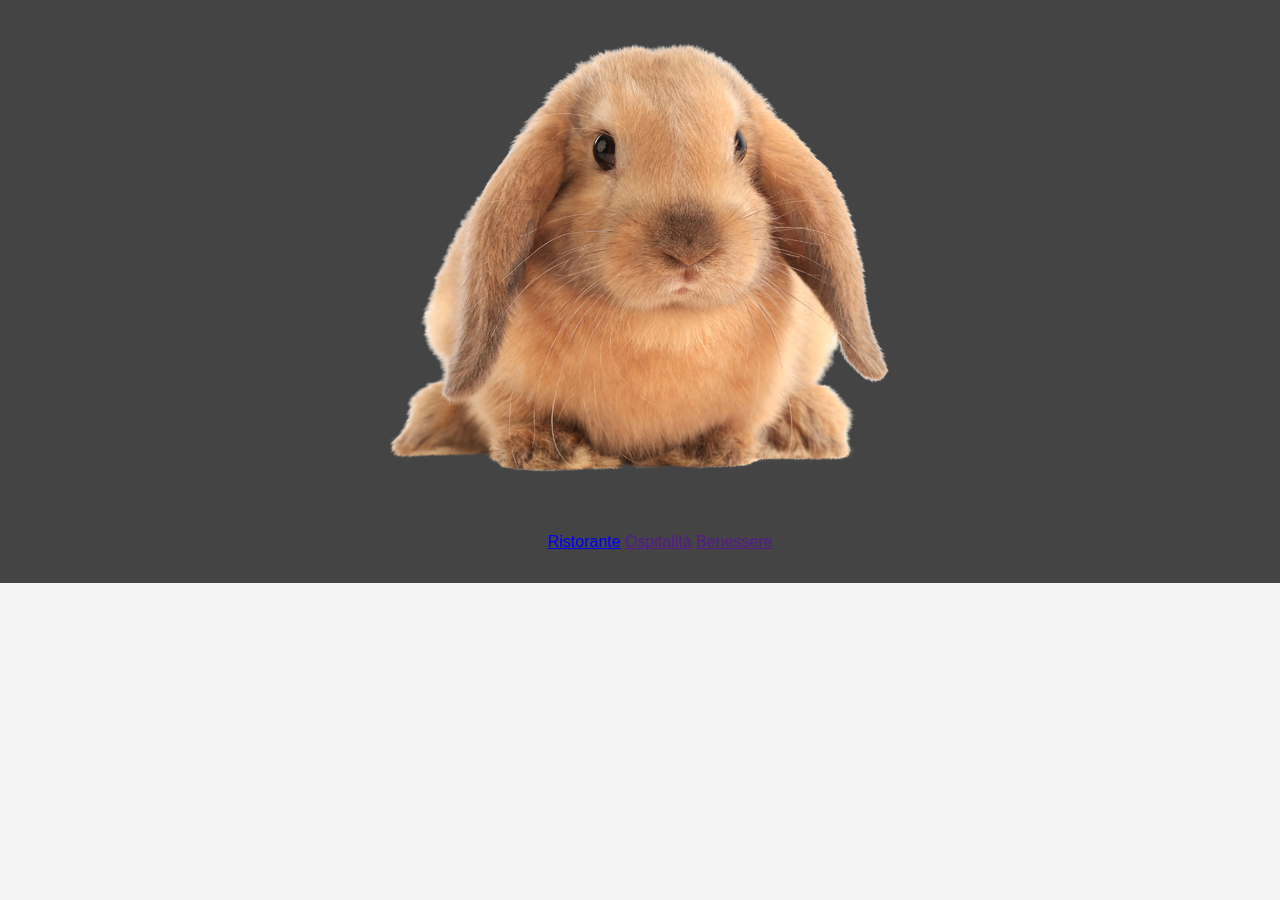
==== index.html @ ea019017 "Merge branch 'main' into Accomodation" ====
<!DOCTYPE html>
<html lang="en">
<head>
  <meta charset="UTF-8">
  <meta name="viewport" content="width=device-width, initial-scale=1.0">
  <title>Ristorante</title>
  <link rel="stylesheet" href="style.css">
</head>
<body>
  <nav>
    <img src="./src/logo.png" alt="">
    <ul>
      <a href="#home">Ristorante</a>
      <a href="">Ospitalità</a>
      <a href="">Benessere</a>
    </ul>
  </nav>

  <main>
    <img src="" alt="">
    <p></p>
  </main>

  <script src="script.js"></script>
</body>
</html>
---- style.css ----
h1{
    color:darkcyan;
    text-align-last: center;
    font-family:Georgia, 'Times New Roman', Times, serif
}
h2{
    font-family: 'Lucida Sans', 'Lucida Sans Regular', 'Lucida Grande', 'Lucida Sans Unicode', Geneva, Verdana, sans-serif;
}
body {
    font-family: Arial, sans-serif;
    margin: 0;
    padding: 0;
    background-color: #f4f4f4;
}

header {
    background-color: #333;
    color: #fff;
    text-align: center;
    padding: 1em;
}

nav {
    background-color: #444;
    color: #fff;
    text-align: center;
    padding: 1em;
}

section {
    padding: 2em;
}

footer {
    background-color: #333;
    color: #fff;
    text-align: center;
    padding: 1em;
    position: fixed;
    bottom: 0;
    width: 100%;
}
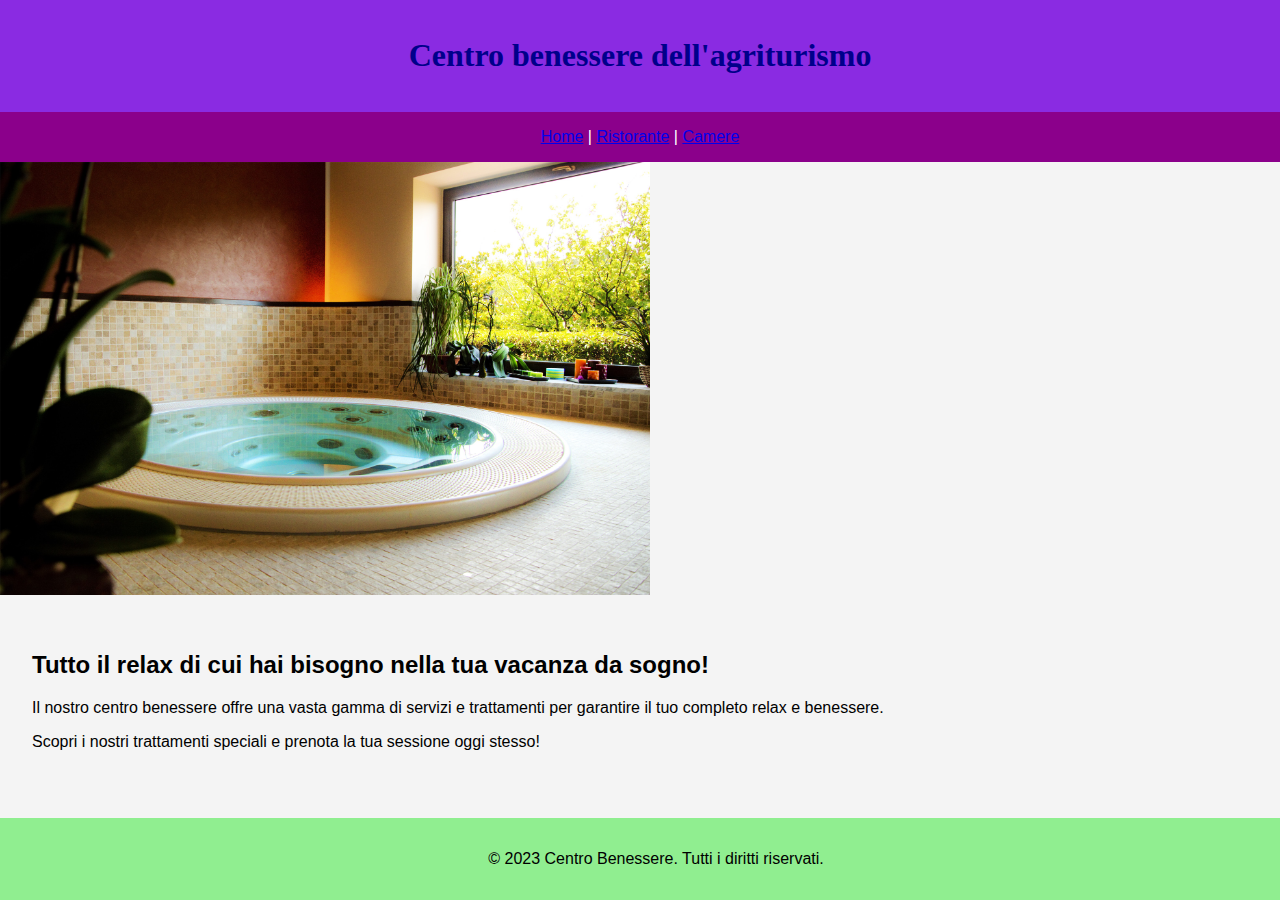
==== commit 36cb1f19: "css quasi completato e aggiunto anche un footer" ====
--- a/index.html
+++ b/index.html
@@ -1,26 +1,35 @@
 <!DOCTYPE html>
-<html lang="en">
+<html lang="it">
 <head>
-  <meta charset="UTF-8">
-  <meta name="viewport" content="width=device-width, initial-scale=1.0">
-  <title>Ristorante</title>
-  <link rel="stylesheet" href="style.css">
+    <meta charset="UTF-8">
+    <meta name="viewport" content="width=device-width, initial-scale=1.0">
+    <title>Benessere</title>
+    <link rel="stylesheet" href="style.css">
 </head>
 <body>
-  <nav>
-    <img src="./src/logo.png" alt="">
-    <ul>
-      <a href="#home">Ristorante</a>
-      <a href="">Ospitalità</a>
-      <a href="">Benessere</a>
-    </ul>
-  </nav>
+    <header>
+        <h1>Centro benessere dell'agriturismo</h1>
+    </header>
+    <nav>
+        <a href="home.html">Home</a> |
+        <a href="dining.html">Ristorante</a> |
+        <a href="accomodation.html">Camere</a>
+    </nav>
+    
+    <table>
+        <li>
+            <img src="centrobenessere.jpg" alt="Centrobenessere" width="650px">
+        </li>
+    </table>
 
-  <main>
-    <img src="" alt="">
-    <p></p>
-  </main>
+    <section>
+        <h2>Tutto il relax di cui hai bisogno nella tua vacanza da sogno!</h2>
+        <p>Il nostro centro benessere offre una vasta gamma di servizi e trattamenti per garantire il tuo completo relax e benessere.</p>
+        <p>Scopri i nostri trattamenti speciali e prenota la tua sessione oggi stesso!</p>
+    </section>
 
-  <script src="script.js"></script>
+    <footer>
+        <p>&copy; 2023 Centro Benessere. Tutti i diritti riservati.</p>
+    </footer>
 </body>
 </html>--- a/style.css
+++ b/style.css
@@ -1,5 +1,5 @@
 h1{
-    color:darkcyan;
+    color:darkblue;
     text-align-last: center;
     font-family:Georgia, 'Times New Roman', Times, serif
 }
@@ -14,14 +14,14 @@
 }
 
 header {
-    background-color: #333;
+    background-color:blueviolet;
     color: #fff;
     text-align: center;
     padding: 1em;
 }
 
 nav {
-    background-color: #444;
+    background-color:darkmagenta;
     color: #fff;
     text-align: center;
     padding: 1em;
@@ -32,8 +32,8 @@
 }
 
 footer {
-    background-color: #333;
-    color: #fff;
+    background-color: lightgreen;
+    color: black;
     text-align: center;
     padding: 1em;
     position: fixed;
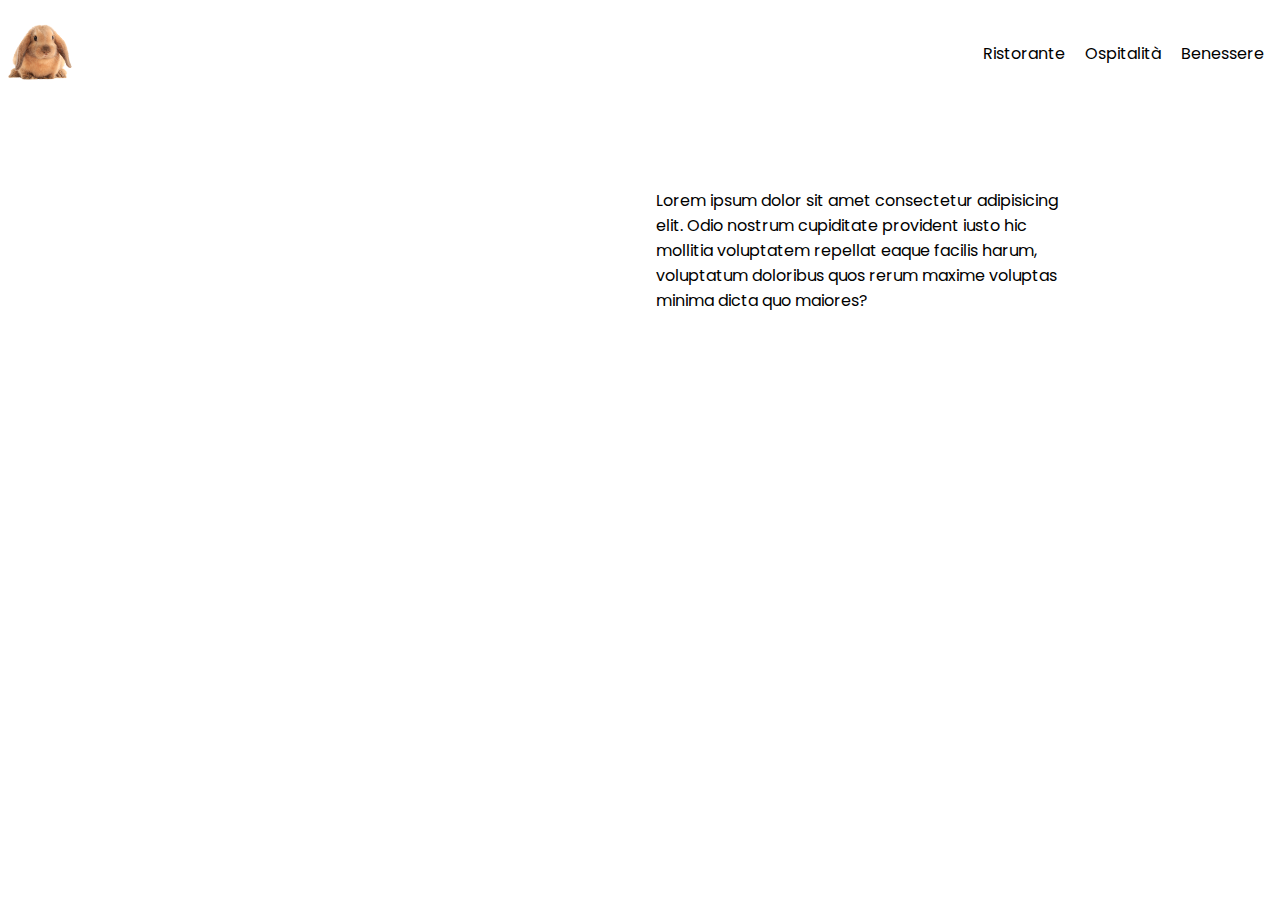
==== commit 26c76653: "feat: Finished style.css" ====
--- a/index.html
+++ b/index.html
@@ -1,35 +1,29 @@
 <!DOCTYPE html>
-<html lang="it">
+<html lang="en">
 <head>
-    <meta charset="UTF-8">
-    <meta name="viewport" content="width=device-width, initial-scale=1.0">
-    <title>Benessere</title>
-    <link rel="stylesheet" href="style.css">
+  <meta charset="UTF-8">
+  <meta name="viewport" content="width=device-width, initial-scale=1.0">
+  <title>Ristorante</title>
+  <link rel="stylesheet" href="style.css">
 </head>
 <body>
-    <header>
-        <h1>Centro benessere dell'agriturismo</h1>
-    </header>
-    <nav>
-        <a href="home.html">Home</a> |
-        <a href="dining.html">Ristorante</a> |
-        <a href="accomodation.html">Camere</a>
-    </nav>
-    
-    <table>
-        <li>
-            <img src="centrobenessere.jpg" alt="Centrobenessere" width="650px">
-        </li>
-    </table>
+  <nav>
+    <img src="./src/logo.png" alt="">
+    <ul>
+      <a href="#home">Ristorante</a>
+      <a href="">Ospitalità</a>
+      <a href="">Benessere</a>
+    </ul>
+  </nav>
 
-    <section>
-        <h2>Tutto il relax di cui hai bisogno nella tua vacanza da sogno!</h2>
-        <p>Il nostro centro benessere offre una vasta gamma di servizi e trattamenti per garantire il tuo completo relax e benessere.</p>
-        <p>Scopri i nostri trattamenti speciali e prenota la tua sessione oggi stesso!</p>
-    </section>
+  <main>
+    <img src="https://img.redbull.com/images/c_limit,w_1500,h_1000,f_auto,q_auto/redbullcom/2016/05/10/1331793850853_2/clash-royale-trucchi-e-consigli-1" alt="">
+    <div class="wrapper">
+      <p>Lorem ipsum dolor sit amet consectetur adipisicing elit. Odio nostrum cupiditate provident iusto hic mollitia
+        voluptatem repellat eaque facilis harum, voluptatum doloribus quos rerum maxime voluptas minima dicta quo maiores?</p>
+    </div>
+  </main>
 
-    <footer>
-        <p>&copy; 2023 Centro Benessere. Tutti i diritti riservati.</p>
-    </footer>
+  <script src="script.js"></script>
 </body>
 </html>--- a/style.css
+++ b/style.css
@@ -1,42 +1,76 @@
-h1{
-    color:darkblue;
-    text-align-last: center;
-    font-family:Georgia, 'Times New Roman', Times, serif
-}
-h2{
-    font-family: 'Lucida Sans', 'Lucida Sans Regular', 'Lucida Grande', 'Lucida Sans Unicode', Geneva, Verdana, sans-serif;
-}
-body {
-    font-family: Arial, sans-serif;
-    margin: 0;
-    padding: 0;
-    background-color: #f4f4f4;
+@import url('https://fonts.googleapis.com/css2?family=Poppins:wght@300;400;500&family=Roboto&display=swap');
+
+* {
+  margin: 0;
+  padding: 0;
 }
 
-header {
-    background-color:blueviolet;
-    color: #fff;
-    text-align: center;
-    padding: 1em;
+p {
+  color: black;
+  font-family: 'Poppins', sans-serif;
+}
+
+a {
+  color: black;
+  font-family: 'Poppins', sans-serif;
+  text-decoration: none;
 }
 
 nav {
-    background-color:darkmagenta;
-    color: #fff;
-    text-align: center;
-    padding: 1em;
+  display: flex;
+  flex-direction: row;
+
+  width: 100%;
+  height: 10vh;
+
+  align-items: center;
+
+  margin: 0.5rem;
 }
 
-section {
-    padding: 2em;
+nav img {
+  width: 5vw;
 }
 
-footer {
-    background-color: lightgreen;
-    color: black;
-    text-align: center;
-    padding: 1em;
-    position: fixed;
-    bottom: 0;
-    width: 100%;
+nav ul {
+  margin-left: auto;
+  margin-right: 1.5rem;
+
+  word-spacing: 1rem;
+}
+
+nav ul a {
+  text-decoration: none;
+}
+
+nav ul a:hover {
+  border-bottom: 1px solid black;
+}
+
+main {
+  margin-top: 10vh;
+
+  display: flex;
+  flex-direction: row;
+
+  width: 100%;
+}
+
+main .wrapper {
+  width: 100%;
+  display: flex;
+  justify-content: center;
+  align-items: center;
+}
+
+main .wrapper p  {
+  width: 50%;
+}
+
+main img {
+  width: 50%;
+
+  margin-left: 2rem;
+
+  border-radius: 5rem;
 }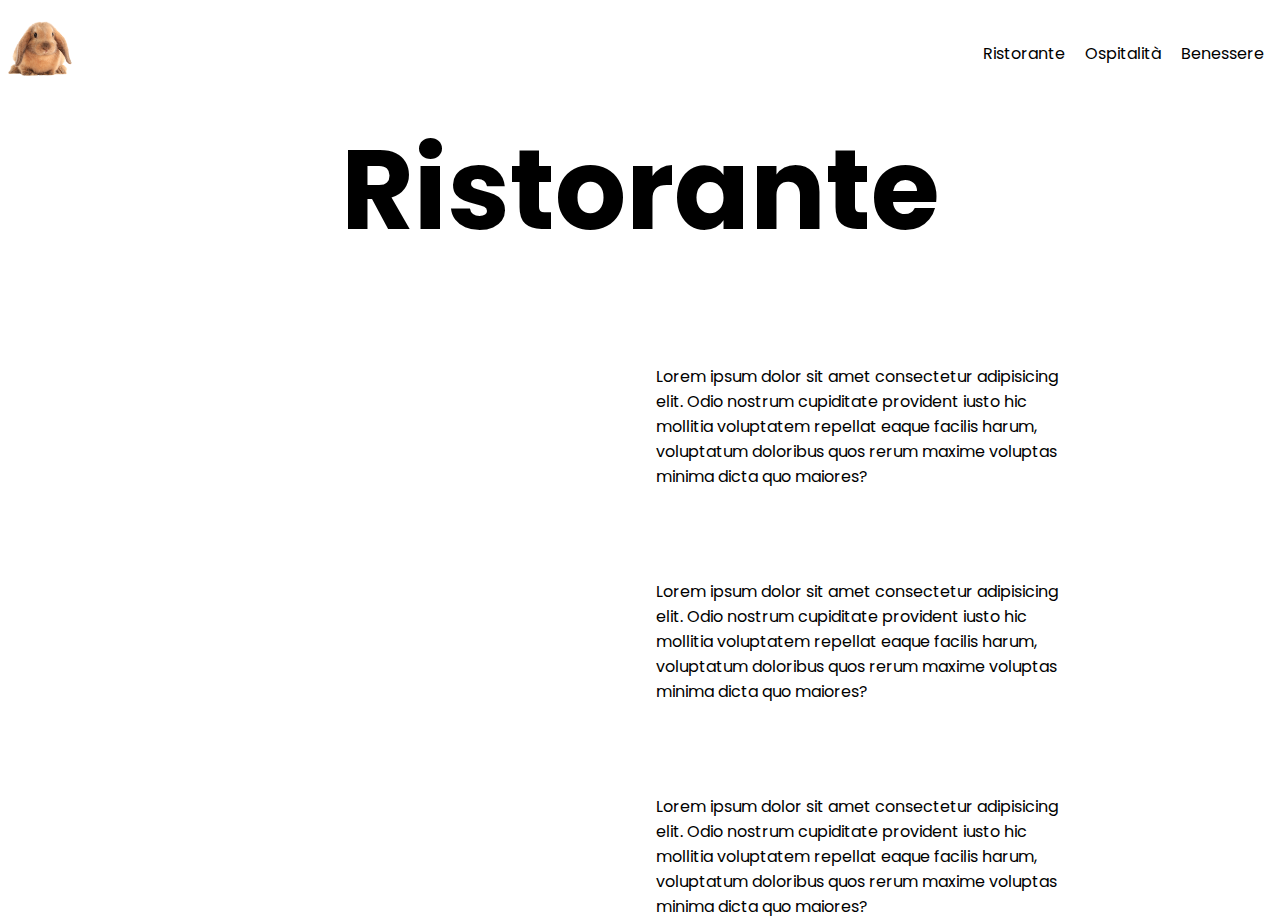
==== commit f544d953: "fix: Fixed index.html and style.css" ====
--- a/index.html
+++ b/index.html
@@ -8,7 +8,7 @@
 </head>
 <body>
   <nav>
-    <img src="./src/logo.png" alt="">
+    <a href="/"><img src="./src/logo.png" alt=""></a>
     <ul>
       <a href="#home">Ristorante</a>
       <a href="">Ospitalità</a>
@@ -16,13 +16,37 @@
     </ul>
   </nav>
 
-  <main>
+  <h1>Ristorante</h1>
+
+  <section>
     <img src="https://img.redbull.com/images/c_limit,w_1500,h_1000,f_auto,q_auto/redbullcom/2016/05/10/1331793850853_2/clash-royale-trucchi-e-consigli-1" alt="">
     <div class="wrapper">
       <p>Lorem ipsum dolor sit amet consectetur adipisicing elit. Odio nostrum cupiditate provident iusto hic mollitia
         voluptatem repellat eaque facilis harum, voluptatum doloribus quos rerum maxime voluptas minima dicta quo maiores?</p>
     </div>
-  </main>
+  </section>
+
+  <section>
+    <img
+      src="https://img.redbull.com/images/c_limit,w_1500,h_1000,f_auto,q_auto/redbullcom/2016/05/10/1331793850853_2/clash-royale-trucchi-e-consigli-1"
+      alt="">
+    <div class="wrapper">
+      <p>Lorem ipsum dolor sit amet consectetur adipisicing elit. Odio nostrum cupiditate provident iusto hic mollitia
+        voluptatem repellat eaque facilis harum, voluptatum doloribus quos rerum maxime voluptas minima dicta quo maiores?
+      </p>
+    </div>
+  </section>
+
+  <section>
+    <img
+      src="https://img.redbull.com/images/c_limit,w_1500,h_1000,f_auto,q_auto/redbullcom/2016/05/10/1331793850853_2/clash-royale-trucchi-e-consigli-1"
+      alt="">
+    <div class="wrapper">
+      <p>Lorem ipsum dolor sit amet consectetur adipisicing elit. Odio nostrum cupiditate provident iusto hic mollitia
+        voluptatem repellat eaque facilis harum, voluptatum doloribus quos rerum maxime voluptas minima dicta quo maiores?
+      </p>
+    </div>
+  </section>
 
   <script src="script.js"></script>
 </body>
--- a/style.css
+++ b/style.css
@@ -8,6 +8,14 @@
 p {
   color: black;
   font-family: 'Poppins', sans-serif;
+}
+
+h1 {
+  color: black;
+  font-family: 'Poppins', sans-serif;
+
+  font-size: 7rem;
+  text-align: center;
 }
 
 a {
@@ -47,7 +55,7 @@
   border-bottom: 1px solid black;
 }
 
-main {
+section {
   margin-top: 10vh;
 
   display: flex;
@@ -56,18 +64,18 @@
   width: 100%;
 }
 
-main .wrapper {
+section .wrapper {
   width: 100%;
   display: flex;
   justify-content: center;
   align-items: center;
 }
 
-main .wrapper p  {
+section .wrapper p  {
   width: 50%;
 }
 
-main img {
+section img {
   width: 50%;
 
   margin-left: 2rem;
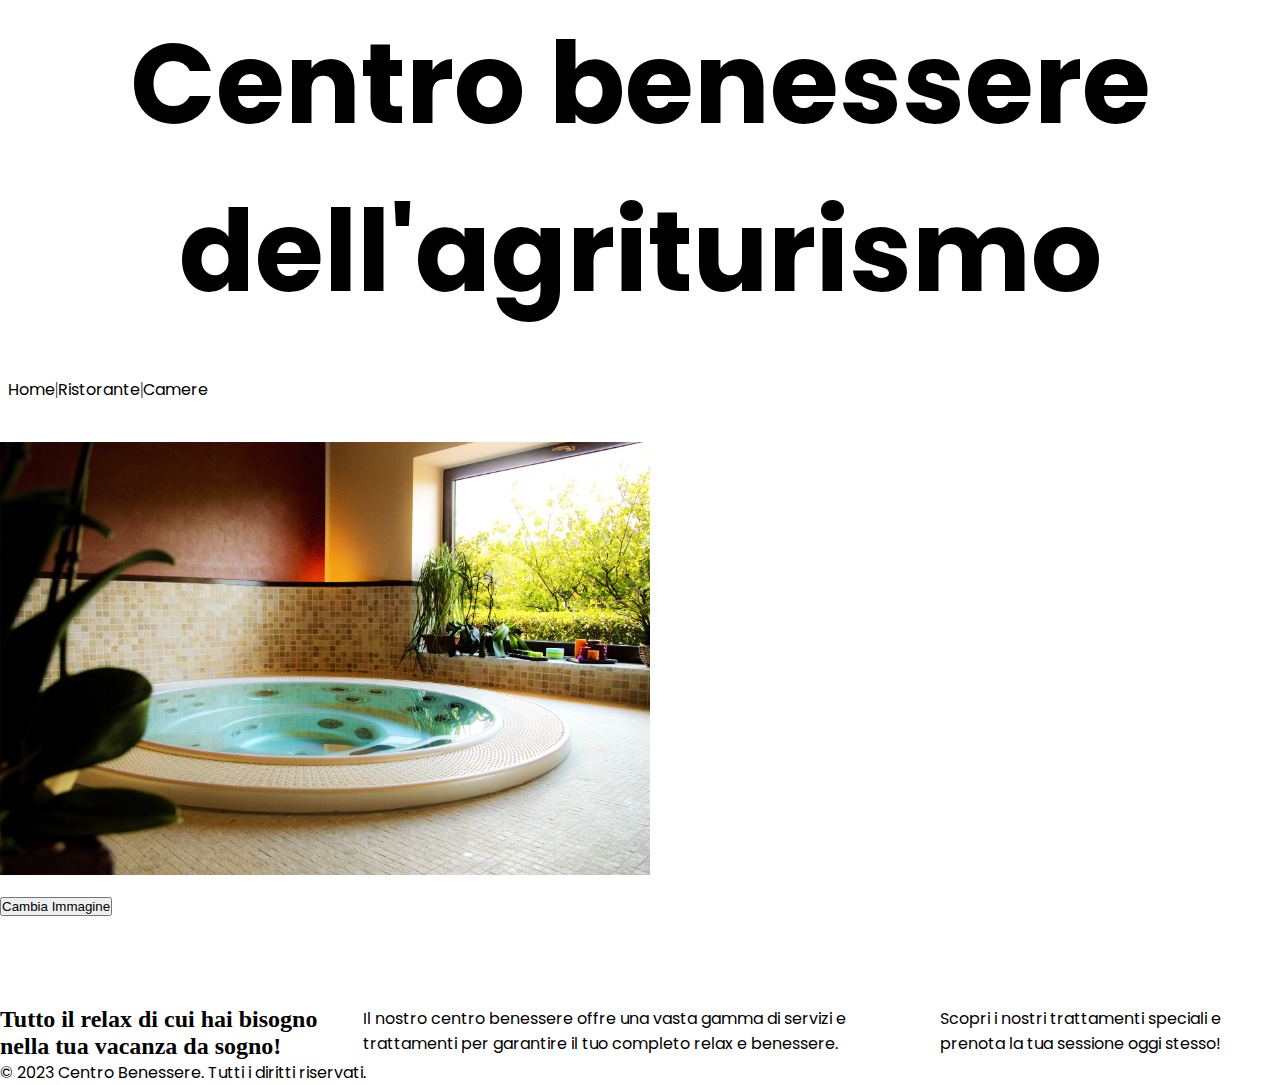
==== commit cf2c7286: "Aggiunto parte su html per poter fare uno slider di immagini, come svolto come progetto in classe" ====
--- a/index.html
+++ b/index.html
@@ -1,53 +1,34 @@
 <!DOCTYPE html>
-<html lang="en">
+<html lang="it">
 <head>
-  <meta charset="UTF-8">
-  <meta name="viewport" content="width=device-width, initial-scale=1.0">
-  <title>Ristorante</title>
-  <link rel="stylesheet" href="style.css">
+    <meta charset="UTF-8">
+    <meta name="viewport" content="width=device-width, initial-scale=1.0">
+    <title>Benessere</title>
+    <link rel="stylesheet" href="style.css">
+    <script src="script.js"></script>
 </head>
 <body>
-  <nav>
-    <a href="/"><img src="./src/logo.png" alt=""></a>
-    <ul>
-      <a href="#home">Ristorante</a>
-      <a href="">Ospitalità</a>
-      <a href="">Benessere</a>
-    </ul>
-  </nav>
+    <header>
+        <h1>Centro benessere dell'agriturismo</h1>
+    </header>
+    <nav>
+        <a href="home.html">Home</a> |
+        <a href="dining.html">Ristorante</a> |
+        <a href="accomodation.html">Camere</a>
+    </nav>
+    <img id="immagine" src="centrobenessere.jpg" alt="Immagine 1" width="650px">
+    <br>
+    <br>
+    <button onclick="cambiaImmagine()">Cambia Immagine</button>
 
-  <h1>Ristorante</h1>
+    <section>
+        <h2>Tutto il relax di cui hai bisogno nella tua vacanza da sogno!</h2>
+        <p>Il nostro centro benessere offre una vasta gamma di servizi e trattamenti per garantire il tuo completo relax e benessere.</p>
+        <p>Scopri i nostri trattamenti speciali e prenota la tua sessione oggi stesso!</p>
+    </section>
 
-  <section>
-    <img src="https://img.redbull.com/images/c_limit,w_1500,h_1000,f_auto,q_auto/redbullcom/2016/05/10/1331793850853_2/clash-royale-trucchi-e-consigli-1" alt="">
-    <div class="wrapper">
-      <p>Lorem ipsum dolor sit amet consectetur adipisicing elit. Odio nostrum cupiditate provident iusto hic mollitia
-        voluptatem repellat eaque facilis harum, voluptatum doloribus quos rerum maxime voluptas minima dicta quo maiores?</p>
-    </div>
-  </section>
-
-  <section>
-    <img
-      src="https://img.redbull.com/images/c_limit,w_1500,h_1000,f_auto,q_auto/redbullcom/2016/05/10/1331793850853_2/clash-royale-trucchi-e-consigli-1"
-      alt="">
-    <div class="wrapper">
-      <p>Lorem ipsum dolor sit amet consectetur adipisicing elit. Odio nostrum cupiditate provident iusto hic mollitia
-        voluptatem repellat eaque facilis harum, voluptatum doloribus quos rerum maxime voluptas minima dicta quo maiores?
-      </p>
-    </div>
-  </section>
-
-  <section>
-    <img
-      src="https://img.redbull.com/images/c_limit,w_1500,h_1000,f_auto,q_auto/redbullcom/2016/05/10/1331793850853_2/clash-royale-trucchi-e-consigli-1"
-      alt="">
-    <div class="wrapper">
-      <p>Lorem ipsum dolor sit amet consectetur adipisicing elit. Odio nostrum cupiditate provident iusto hic mollitia
-        voluptatem repellat eaque facilis harum, voluptatum doloribus quos rerum maxime voluptas minima dicta quo maiores?
-      </p>
-    </div>
-  </section>
-
-  <script src="script.js"></script>
+    <footer>
+        <p>&copy; 2023 Centro Benessere. Tutti i diritti riservati.</p>
+    </footer>
 </body>
 </html>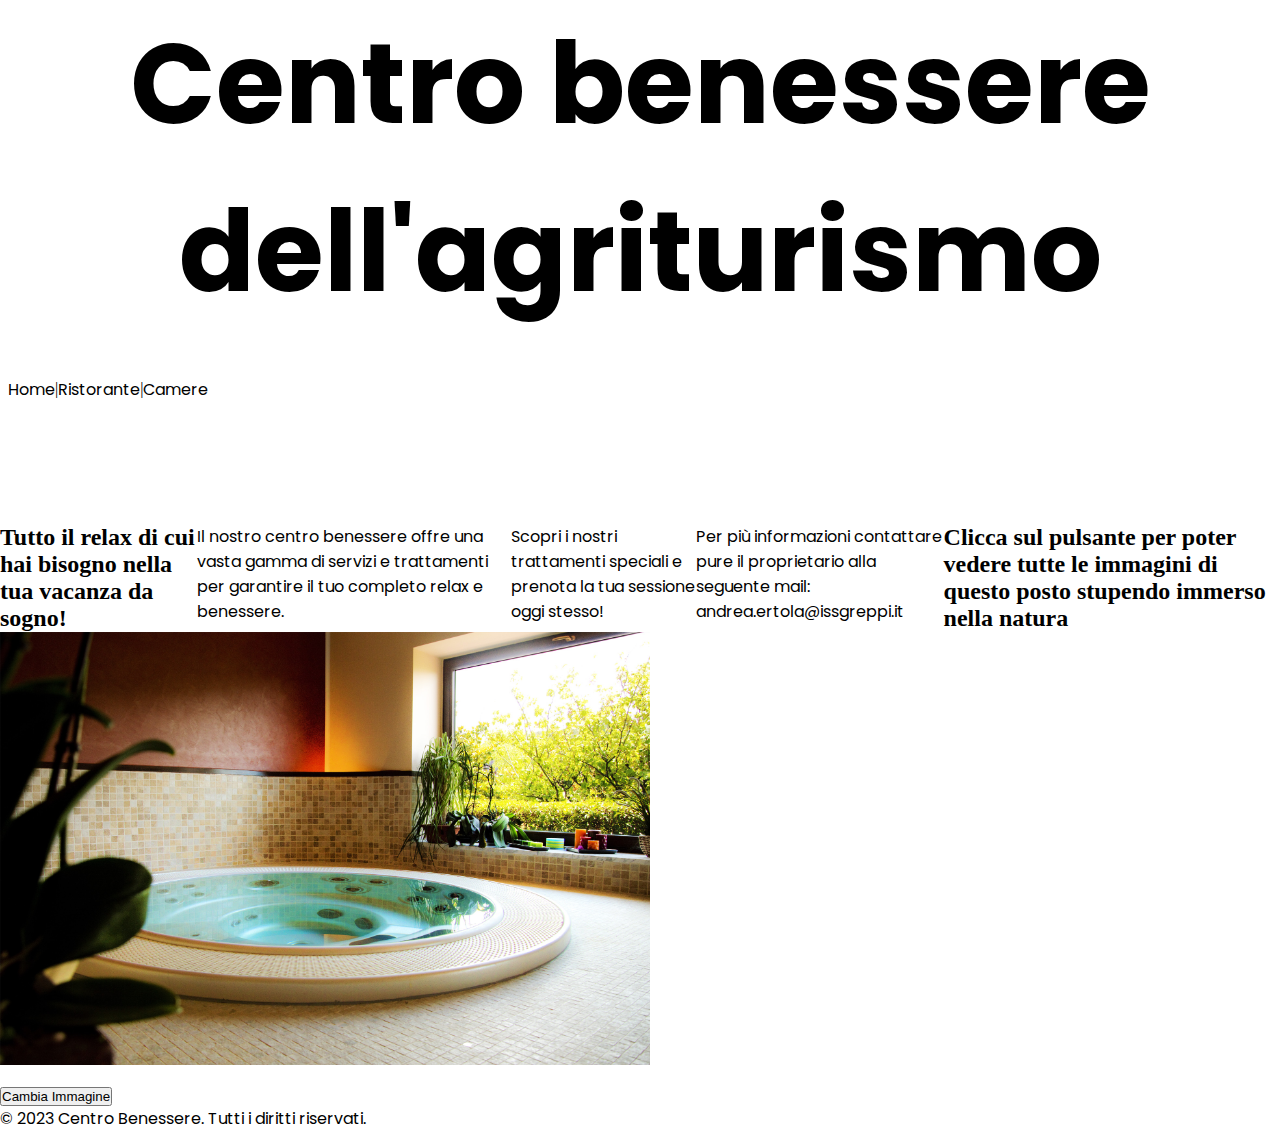
==== commit 6dd03b89: "scambio posiz elementi nella pagina" ====
--- a/index.html
+++ b/index.html
@@ -16,16 +16,18 @@
         <a href="dining.html">Ristorante</a> |
         <a href="accomodation.html">Camere</a>
     </nav>
+    <section>
+        <h2>Tutto il relax di cui hai bisogno nella tua vacanza da sogno!</h2>
+        <p>Il nostro centro benessere offre una vasta gamma di servizi e trattamenti per garantire il tuo completo relax e benessere.</p>
+        <p>Scopri i nostri trattamenti speciali e prenota la tua sessione oggi stesso!</p>
+        <p>Per più informazioni contattare pure il proprietario alla seguente mail: andrea.ertola@issgreppi.it</p>
+        <h2>Clicca sul pulsante per poter vedere tutte le immagini di questo posto stupendo immerso nella natura</h2>
+    </section>
+
     <img id="immagine" src="centrobenessere.jpg" alt="Immagine 1" width="650px">
     <br>
     <br>
     <button onclick="cambiaImmagine()">Cambia Immagine</button>
-
-    <section>
-        <h2>Tutto il relax di cui hai bisogno nella tua vacanza da sogno!</h2>
-        <p>Il nostro centro benessere offre una vasta gamma di servizi e trattamenti per garantire il tuo completo relax e benessere.</p>
-        <p>Scopri i nostri trattamenti speciali e prenota la tua sessione oggi stesso!</p>
-    </section>
 
     <footer>
         <p>&copy; 2023 Centro Benessere. Tutti i diritti riservati.</p>
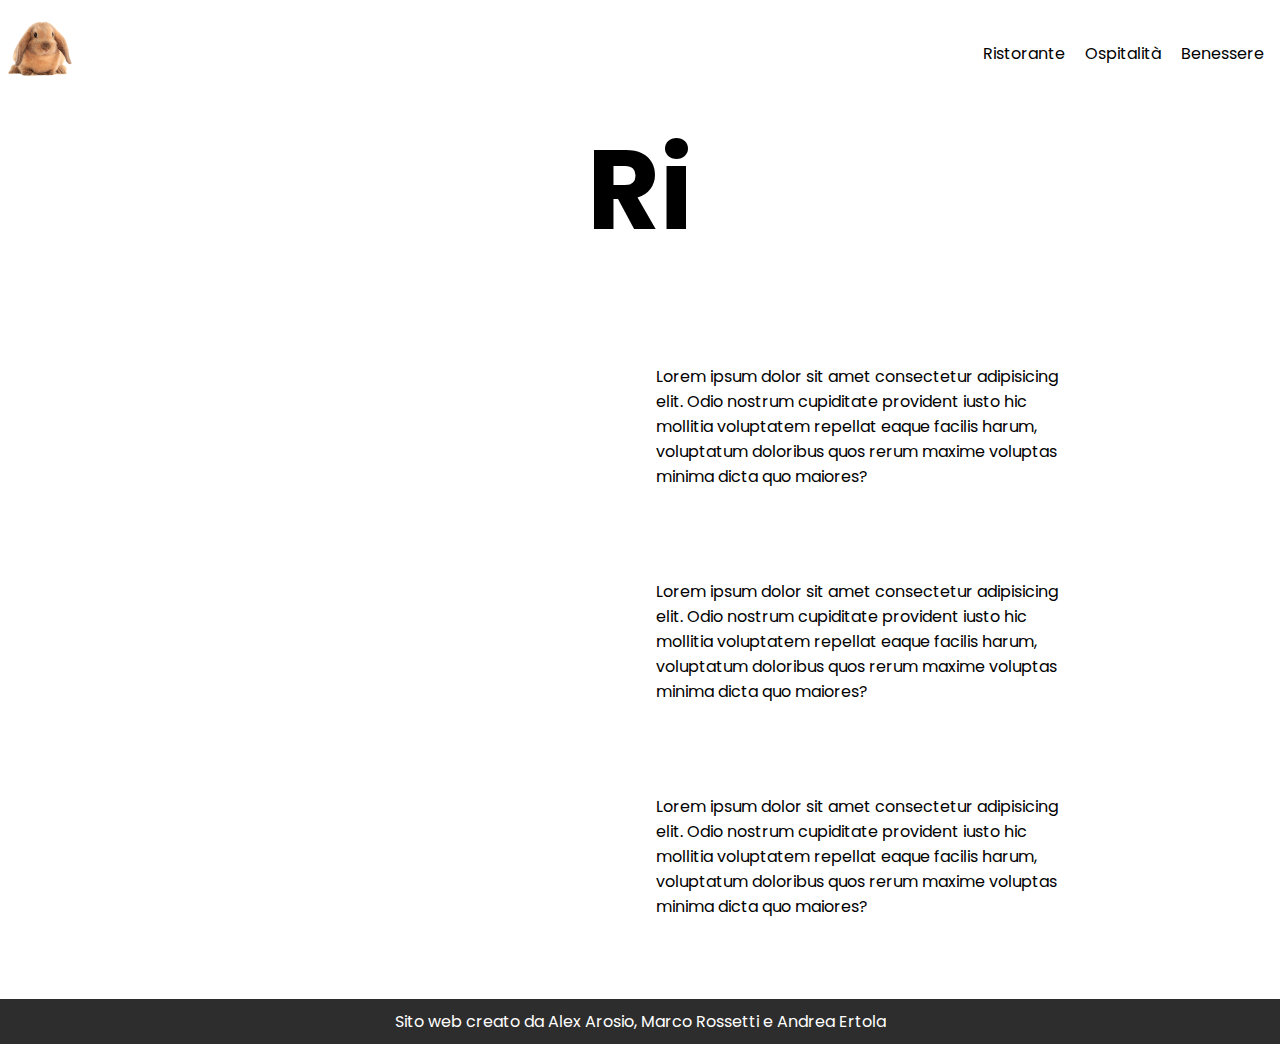
==== commit 01be0480: "feat: Added js animation and footer" ====
--- a/index.html
+++ b/index.html
@@ -1,36 +1,57 @@
 <!DOCTYPE html>
-<html lang="it">
+<html lang="en">
 <head>
-    <meta charset="UTF-8">
-    <meta name="viewport" content="width=device-width, initial-scale=1.0">
-    <title>Benessere</title>
-    <link rel="stylesheet" href="style.css">
-    <script src="script.js"></script>
+  <meta charset="UTF-8">
+  <meta name="viewport" content="width=device-width, initial-scale=1.0">
+  <title>Ristorante</title>
+  <link rel="stylesheet" href="style.css">
 </head>
 <body>
-    <header>
-        <h1>Centro benessere dell'agriturismo</h1>
-    </header>
-    <nav>
-        <a href="home.html">Home</a> |
-        <a href="dining.html">Ristorante</a> |
-        <a href="accomodation.html">Camere</a>
-    </nav>
-    <section>
-        <h2>Tutto il relax di cui hai bisogno nella tua vacanza da sogno!</h2>
-        <p>Il nostro centro benessere offre una vasta gamma di servizi e trattamenti per garantire il tuo completo relax e benessere.</p>
-        <p>Scopri i nostri trattamenti speciali e prenota la tua sessione oggi stesso!</p>
-        <p>Per più informazioni contattare pure il proprietario alla seguente mail: andrea.ertola@issgreppi.it</p>
-        <h2>Clicca sul pulsante per poter vedere tutte le immagini di questo posto stupendo immerso nella natura</h2>
-    </section>
+  <nav>
+    <a href="/"><img src="./src/logo.png" alt=""></a>
+    <ul>
+      <a href="#home">Ristorante</a>
+      <a href="">Ospitalità</a>
+      <a href="">Benessere</a>
+    </ul>
+  </nav>
 
-    <img id="immagine" src="centrobenessere.jpg" alt="Immagine 1" width="650px">
-    <br>
-    <br>
-    <button onclick="cambiaImmagine()">Cambia Immagine</button>
+  <h1>Ristorante</h1>
 
-    <footer>
-        <p>&copy; 2023 Centro Benessere. Tutti i diritti riservati.</p>
-    </footer>
+  <section>
+    <img src="https://img.redbull.com/images/c_limit,w_1500,h_1000,f_auto,q_auto/redbullcom/2016/05/10/1331793850853_2/clash-royale-trucchi-e-consigli-1" alt="">
+    <div class="wrapper">
+      <p>Lorem ipsum dolor sit amet consectetur adipisicing elit. Odio nostrum cupiditate provident iusto hic mollitia
+        voluptatem repellat eaque facilis harum, voluptatum doloribus quos rerum maxime voluptas minima dicta quo maiores?</p>
+    </div>
+  </section>
+
+  <section>
+    <img
+      src="https://img.redbull.com/images/c_limit,w_1500,h_1000,f_auto,q_auto/redbullcom/2016/05/10/1331793850853_2/clash-royale-trucchi-e-consigli-1"
+      alt="">
+    <div class="wrapper">
+      <p>Lorem ipsum dolor sit amet consectetur adipisicing elit. Odio nostrum cupiditate provident iusto hic mollitia
+        voluptatem repellat eaque facilis harum, voluptatum doloribus quos rerum maxime voluptas minima dicta quo maiores?
+      </p>
+    </div>
+  </section>
+
+  <section>
+    <img
+      src="https://img.redbull.com/images/c_limit,w_1500,h_1000,f_auto,q_auto/redbullcom/2016/05/10/1331793850853_2/clash-royale-trucchi-e-consigli-1"
+      alt="">
+    <div class="wrapper">
+      <p>Lorem ipsum dolor sit amet consectetur adipisicing elit. Odio nostrum cupiditate provident iusto hic mollitia
+        voluptatem repellat eaque facilis harum, voluptatum doloribus quos rerum maxime voluptas minima dicta quo maiores?
+      </p>
+    </div>
+  </section>
+
+  <footer>
+    <p>Sito web creato da Alex Arosio, Marco Rossetti e Andrea Ertola</p>
+  </footer>
+
+  <script src="script.js"></script>
 </body>
 </html>--- a/style.css
+++ b/style.css
@@ -3,6 +3,8 @@
 * {
   margin: 0;
   padding: 0;
+
+  overflow-x: hidden;
 }
 
 p {
@@ -81,4 +83,21 @@
   margin-left: 2rem;
 
   border-radius: 5rem;
+}
+
+footer {
+  margin-top: 5rem;
+
+  width: 100%;
+  height: 5vh;
+
+  display: flex;
+  justify-content: center;
+  align-items: center;
+
+  background-color: rgb(45, 45, 45);
+}
+
+footer p {
+  color: white;
 }